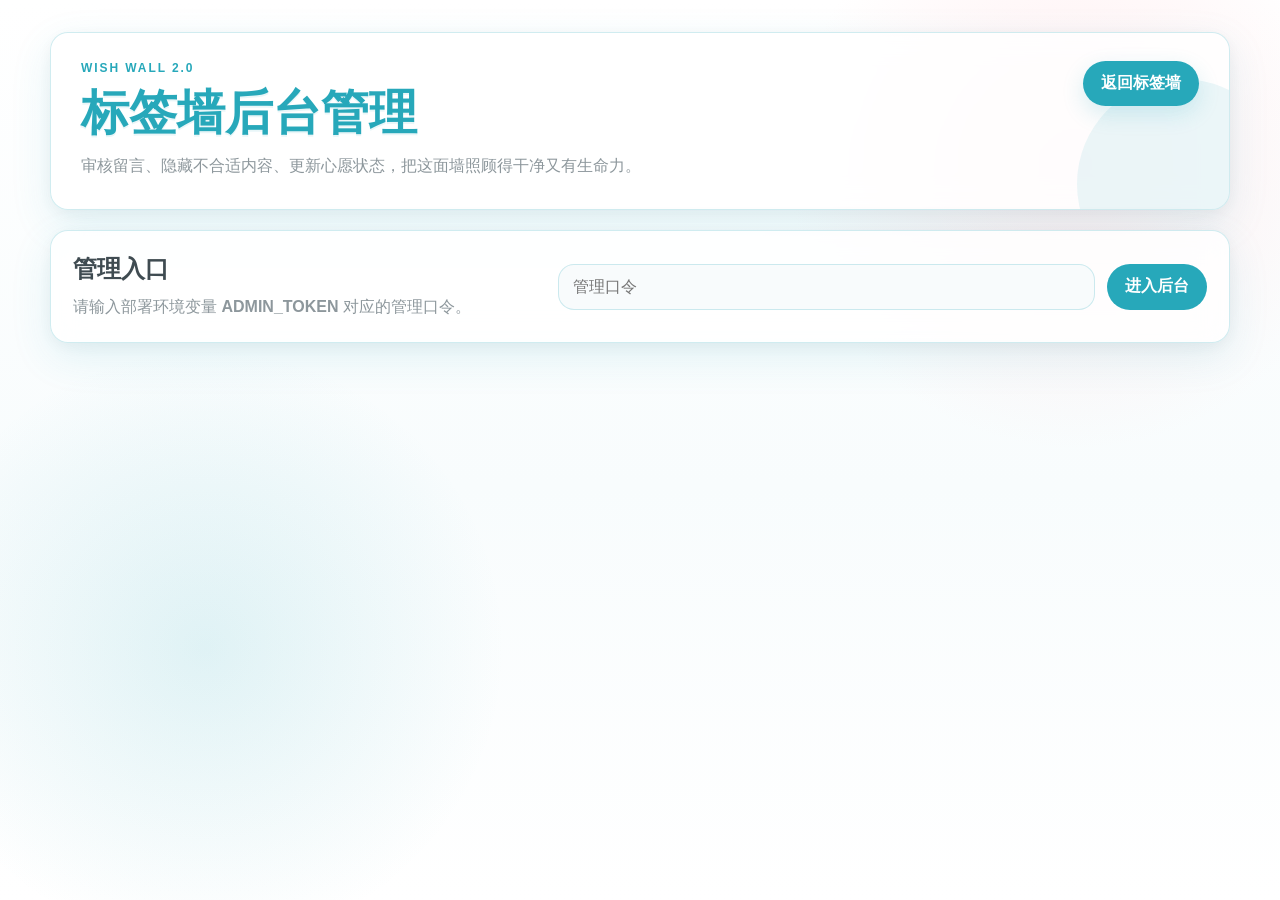
==== admin-dashboard.html @ 1fc9bfdd "add security management settings" ====
<!DOCTYPE html>
<html lang="zh-CN">
<head>
  <meta charset="UTF-8">
  <meta name="viewport" content="width=device-width, initial-scale=1.0">
  <meta name="robots" content="noindex,nofollow">
  <title>标签墙后台管理</title>
  <link rel="stylesheet" href="./admin.css">
</head>
<body>
  <main class="admin-shell admin-layout">
    <aside class="admin-sidebar">
      <div class="sidebar-brand">
        <p class="eyebrow">Wish Wall 2.0</p>
        <strong>后台控制台</strong>
      </div>
      <nav class="sidebar-menu" aria-label="后台菜单">
        <button class="sidebar-menu-btn active" type="button" data-panel="wishesPanel">留言管理</button>
        <button class="sidebar-menu-btn" type="button" data-panel="securityPanel">安全管理</button>
      </nav>
      <div class="sidebar-actions">
        <a class="home-link" href="./index.html">返回标签墙</a>
        <button class="quiet-btn" id="logoutBtn" type="button">退出后台</button>
      </div>
    </aside>

    <div class="admin-content">
      <section class="hero-panel">
        <div>
          <p class="eyebrow">Dashboard</p>
          <h1 id="panelTitle">留言管理</h1>
          <p class="hero-copy" id="panelDesc">审核留言、隐藏不合适内容、更新心愿状态，把这面墙照顾得干净又有生命力。</p>
        </div>
      </section>

      <section class="dashboard admin-panel active" id="wishesPanel">
        <div class="toolbar">
          <div class="stats-grid">
            <article class="stat-card">
              <span>全部留言</span>
              <strong id="statTotal">0</strong>
            </article>
            <article class="stat-card">
              <span>公开显示</span>
              <strong id="statApproved">0</strong>
            </article>
            <article class="stat-card">
              <span>已隐藏</span>
              <strong id="statHidden">0</strong>
            </article>
            <article class="stat-card">
              <span>已达成</span>
              <strong id="statDone">0</strong>
            </article>
          </div>

          <div class="filters">
            <input id="searchInput" type="search" placeholder="搜索内容 / 昵称">
            <select id="statusFilter" aria-label="筛选状态">
              <option value="all">全部状态</option>
              <option value="approved">公开显示</option>
              <option value="hidden">已隐藏</option>
              <option value="doing">进行中</option>
              <option value="done">已达成</option>
            </select>
            <button id="refreshBtn" type="button">刷新</button>
          </div>
        </div>

        <div class="admin-list" id="wishList" aria-live="polite"></div>
        <div class="empty-state" id="emptyState" hidden>
          <h2>没有匹配的留言</h2>
          <p>换一个筛选条件试试，或者刷新一下后台数据。</p>
        </div>
      </section>

      <section class="admin-panel security-panel" id="securityPanel">
        <form class="security-form" id="securityForm">
          <article class="setting-card">
            <div>
              <h2>记录 IP</h2>
              <p>开启后，新留言会保存访问者 IP 的哈希值，不保存明文 IP。</p>
            </div>
            <label class="switch-row">
              <input id="recordIp" type="checkbox">
              <span>开启</span>
            </label>
          </article>

          <article class="setting-card">
            <div>
              <h2>留言限制</h2>
              <p>按 IP 哈希统计每日留言次数，适合防止刷屏。</p>
            </div>
            <div class="setting-fields">
              <label class="switch-row">
                <input id="dailyLimitEnabled" type="checkbox">
                <span>开启每日限制</span>
              </label>
              <label>
                每个 IP 每日最多留言
                <input id="dailyLimitCount" type="number" min="1" max="1000" value="5">
              </label>
            </div>
          </article>

          <article class="setting-card">
            <div>
              <h2>验证码</h2>
              <p>可接入 Cloudflare Turnstile、hCaptcha、reCAPTCHA 等兼容 siteverify 的验证 API。</p>
            </div>
            <div class="setting-fields wide">
              <label class="switch-row">
                <input id="captchaEnabled" type="checkbox">
                <span>开启验证码</span>
              </label>
              <label>
                Site Key / 前台标识
                <input id="captchaSiteKey" placeholder="例如 0x4AAAA...">
              </label>
              <label>
                Secret Key
                <input id="captchaSecret" type="password" placeholder="验证码服务的 secret">
              </label>
              <label>
                验证 API
                <input id="captchaVerifyUrl" placeholder="https://challenges.cloudflare.com/turnstile/v0/siteverify">
              </label>
              <label>
                前台提示文字
                <input id="captchaHelp" placeholder="请完成验证码后填写 Token">
              </label>
            </div>
          </article>

          <div class="security-actions">
            <button id="saveSecurityBtn" type="submit">保存安全设置</button>
            <button class="quiet-btn" id="reloadSecurityBtn" type="button">重新读取</button>
          </div>
        </form>
      </section>
    </div>
  </main>

  <template id="wishAdminTemplate">
    <article class="admin-card">
      <div class="card-main">
        <div class="card-topline">
          <span class="type-pill"></span>
          <span class="visibility-pill"></span>
          <time></time>
        </div>
        <textarea class="content-input" maxlength="200" aria-label="留言内容"></textarea>
        <div class="meta-row">
          <label>
            昵称
            <input class="nickname-input" maxlength="20">
          </label>
          <label>
            分类
            <select class="type-input">
              <option value="love">Love</option>
              <option value="wish">心愿</option>
              <option value="feedback">反馈</option>
            </select>
          </label>
          <label>
            颜色
            <select class="color-input">
              <option value="green">绿色</option>
              <option value="yellow">黄色</option>
              <option value="purple">紫色</option>
              <option value="pink">粉色</option>
              <option value="blue">蓝色</option>
              <option value="orange">橙色</option>
            </select>
          </label>
          <label>
            状态
            <select class="status-input">
              <option value="">无</option>
              <option value="doing">进行中</option>
              <option value="done">已达成</option>
            </select>
          </label>
        </div>
      </div>

      <div class="card-extra">
        <label>
          达成备注
          <textarea class="done-note-input" maxlength="300" placeholder="例如：已经帮你完成啦"></textarea>
        </label>
        <label>
          达成图片 URL
          <input class="done-image-input" placeholder="https://...">
        </label>
        <label>
          AI 回复
          <textarea class="ai-reply-input" maxlength="500" placeholder="给这条留言一段温柔回应"></textarea>
        </label>
      </div>

      <div class="card-actions">
        <button class="toggle-approve-btn" type="button"></button>
        <button class="save-btn" type="button">保存修改</button>
        <button class="delete-btn" type="button">删除</button>
      </div>
    </article>
  </template>

  <div class="toast" id="toast"></div>
  <script src="./admin-dashboard.js"></script>
</body>
</html>
---- admin.css ----
:root {
  --bg: #fff;
  --paper: rgba(255, 255, 255, 0.82);
  --paper-soft: #f8fbfc;
  --ink: #3f4b51;
  --muted: #8d979c;
  --line: rgba(42, 170, 188, 0.22);
  --accent: #27a8ba;
  --accent-dark: #168799;
  --danger: #c94b4b;
  --success: #2e7d32;
  --shadow: 0 14px 42px rgba(39, 168, 186, 0.12), 0 4px 18px rgba(0, 0, 0, 0.05);
  font-family: "Microsoft YaHei", "PingFang SC", "Segoe UI", sans-serif;
}

* {
  box-sizing: border-box;
}

body {
  min-height: 100vh;
  margin: 0;
  color: var(--ink);
  background:
    radial-gradient(circle at 16% 72%, rgba(39, 168, 186, 0.13), transparent 24%),
    radial-gradient(circle at 84% 18%, rgba(255, 205, 210, 0.34), transparent 22%),
    linear-gradient(180deg, #ffffff 0%, #f8fcfd 54%, #ffffff 100%);
}

button,
input,
select,
textarea {
  font: inherit;
}

button {
  cursor: pointer;
}

.admin-shell {
  width: min(1180px, calc(100% - 32px));
  margin: 0 auto;
  padding: 32px 0 56px;
}

.admin-layout {
  display: grid;
  grid-template-columns: 230px minmax(0, 1fr);
  gap: 20px;
  align-items: start;
}

.admin-content {
  min-width: 0;
}

.gate-shell {
  min-height: 100vh;
  display: grid;
  align-content: center;
}

.hero-panel,
.login-panel,
.admin-sidebar,
.toolbar,
.admin-card,
.empty-state,
.setting-card {
  border: 1px solid var(--line);
  border-radius: 18px;
  background: var(--paper);
  box-shadow: var(--shadow);
  backdrop-filter: blur(14px);
}

.admin-sidebar {
  position: sticky;
  top: 24px;
  padding: 18px;
}

.sidebar-brand strong {
  display: block;
  color: var(--accent);
  font-size: 22px;
  line-height: 1.2;
}

.sidebar-menu {
  display: grid;
  gap: 8px;
  margin: 22px 0;
}

.sidebar-menu-btn {
  width: 100%;
  padding: 12px 14px;
  border: 1px solid transparent;
  border-radius: 14px;
  background: transparent;
  color: var(--muted);
  font-weight: 700;
  text-align: left;
  transition: all 0.2s ease;
}

.sidebar-menu-btn:hover,
.sidebar-menu-btn.active {
  border-color: var(--line);
  background: rgba(39, 168, 186, 0.1);
  color: var(--accent);
}

.sidebar-actions {
  display: grid;
  gap: 10px;
}

.hero-panel {
  display: flex;
  align-items: flex-start;
  justify-content: space-between;
  gap: 24px;
  padding: 28px 30px;
  overflow: hidden;
  position: relative;
}

.hero-panel::after {
  content: "";
  position: absolute;
  right: -58px;
  bottom: -80px;
  width: 210px;
  height: 210px;
  border-radius: 50%;
  background: rgba(39, 168, 186, 0.09);
}

.eyebrow {
  margin: 0 0 10px;
  color: var(--accent);
  font-size: 12px;
  font-weight: 800;
  letter-spacing: 0.16em;
  text-transform: uppercase;
}

h1,
h2,
p {
  margin-top: 0;
}

h1 {
  max-width: 620px;
  margin-bottom: 12px;
  color: var(--accent);
  font-size: clamp(30px, 5vw, 48px);
  line-height: 1.15;
  text-shadow: 0 2px 0 rgba(39, 168, 186, 0.1);
}

.hero-copy {
  max-width: 660px;
  margin-bottom: 0;
  color: var(--muted);
  font-size: 16px;
  line-height: 1.8;
}

.home-link,
.login-form button,
.filters button,
.security-actions button,
.card-actions button {
  position: relative;
  z-index: 1;
  border: 0;
  border-radius: 999px;
  background: var(--accent);
  color: white;
  text-decoration: none;
  font-weight: 700;
  transition: transform 0.2s ease, box-shadow 0.2s ease, background 0.2s ease;
}

.home-link {
  display: inline-flex;
  align-items: center;
  justify-content: center;
  flex: 0 0 auto;
  padding: 12px 18px;
  box-shadow: 0 8px 22px rgba(39, 168, 186, 0.18);
}

.home-link:hover,
.login-form button:hover,
.filters button:hover,
.security-actions button:hover,
.card-actions button:hover {
  background: var(--accent-dark);
  transform: translateY(-1px);
}

.login-panel {
  display: grid;
  grid-template-columns: 1fr 1.4fr;
  gap: 22px;
  margin-top: 20px;
  padding: 22px;
}

.gate-panel {
  align-items: center;
}

.login-panel h2,
.empty-state h2 {
  margin-bottom: 8px;
}

.login-panel p,
.empty-state p {
  margin-bottom: 0;
  color: var(--muted);
  line-height: 1.7;
}

.login-error {
  display: none;
  margin-top: 10px;
  color: var(--danger) !important;
  font-weight: 800;
}

.login-error.show {
  display: block;
}

.login-form {
  display: flex;
  align-items: center;
  gap: 12px;
}

.login-form input,
.filters input,
.filters select,
.meta-row input,
.meta-row select,
.setting-fields input,
.card-extra input,
.card-extra textarea,
.content-input {
  width: 100%;
  border: 1px solid var(--line);
  border-radius: 16px;
  outline: none;
  background: var(--paper-soft);
  color: var(--ink);
  transition: border-color 0.2s ease, box-shadow 0.2s ease;
}

.login-form input,
.filters input,
.filters select {
  min-height: 46px;
  padding: 0 14px;
}

.login-form input:focus,
.filters input:focus,
.filters select:focus,
.meta-row input:focus,
.meta-row select:focus,
.setting-fields input:focus,
.card-extra input:focus,
.card-extra textarea:focus,
.content-input:focus {
  border-color: rgba(39, 168, 186, 0.5);
  box-shadow: 0 0 0 4px rgba(39, 168, 186, 0.09);
}

.login-form button,
.filters button {
  min-height: 46px;
  padding: 0 18px;
  white-space: nowrap;
}

.dashboard {
  margin-top: 22px;
}

.toolbar {
  padding: 16px;
}

.stats-grid {
  display: grid;
  grid-template-columns: repeat(4, 1fr);
  gap: 12px;
}

.stat-card {
  padding: 16px;
  border: 1px solid rgba(42, 170, 188, 0.12);
  border-radius: 14px;
  background: rgba(248, 251, 252, 0.78);
}

.stat-card span {
  display: block;
  color: var(--muted);
  font-size: 12px;
}

.stat-card strong {
  display: block;
  margin-top: 8px;
  color: var(--accent);
  font-size: 30px;
  line-height: 1;
}

.filters {
  display: grid;
  grid-template-columns: minmax(180px, 1fr) 150px auto;
  gap: 10px;
  margin-top: 14px;
}

.quiet-btn {
  background: rgba(36, 50, 53, 0.12);
  color: var(--ink);
}

.admin-panel {
  display: none;
}

.admin-panel.active {
  display: block;
}

.admin-list {
  display: grid;
  gap: 16px;
  margin-top: 18px;
}

.admin-card {
  display: grid;
  grid-template-columns: minmax(0, 1.25fr) minmax(280px, 0.9fr) 130px;
  gap: 16px;
  padding: 18px;
  position: relative;
  overflow: hidden;
}

.admin-card::before {
  content: "";
  position: absolute;
  top: 0;
  left: 0;
  width: 7px;
  height: 100%;
  background: linear-gradient(180deg, #c8e6c9, #bbdefb);
}

.card-topline {
  display: flex;
  align-items: center;
  gap: 8px;
  margin-bottom: 12px;
  color: var(--muted);
  font-size: 12px;
}

.card-main,
.card-extra,
.card-actions {
  position: relative;
  z-index: 1;
}

.type-pill,
.visibility-pill {
  display: inline-flex;
  align-items: center;
  border-radius: 999px;
  padding: 5px 10px;
  font-weight: 800;
}

.type-pill {
  background: rgba(39, 168, 186, 0.1);
  color: var(--accent);
}

.visibility-pill {
  background: rgba(59, 138, 95, 0.12);
  color: var(--success);
}

.visibility-pill.hidden {
  background: rgba(201, 75, 75, 0.12);
  color: var(--danger);
}

.content-input {
  min-height: 94px;
  padding: 14px;
  resize: vertical;
  line-height: 1.7;
  background:
    linear-gradient(rgba(255, 255, 255, 0.78), rgba(255, 255, 255, 0.78)),
    linear-gradient(180deg, transparent 31px, rgba(39, 168, 186, 0.08) 32px);
  background-size: auto, 100% 32px;
}

.meta-row {
  display: grid;
  grid-template-columns: repeat(4, minmax(0, 1fr));
  gap: 10px;
  margin-top: 12px;
}

label {
  display: grid;
  gap: 6px;
  color: var(--muted);
  font-size: 12px;
  font-weight: 700;
}

.meta-row input,
.meta-row select,
.setting-fields input,
.card-extra input,
.card-extra textarea {
  min-height: 40px;
  padding: 9px 11px;
}

.card-extra {
  display: grid;
  gap: 10px;
}

.card-extra textarea {
  min-height: 74px;
  resize: vertical;
  line-height: 1.6;
}

.card-actions {
  display: flex;
  flex-direction: column;
  gap: 10px;
}

.card-actions button {
  min-height: 40px;
  padding: 0 14px;
}

.card-actions .toggle-approve-btn.hide {
  background: #d1842f;
}

.card-actions .delete-btn {
  background: transparent;
  color: var(--danger);
  border: 1px solid rgba(201, 75, 75, 0.35);
}

.card-actions .delete-btn:hover {
  background: rgba(201, 75, 75, 0.1);
  box-shadow: none;
}

.empty-state {
  margin-top: 18px;
  padding: 46px 20px;
  text-align: center;
}

.security-panel {
  margin-top: 22px;
}

.security-form {
  display: grid;
  gap: 16px;
}

.setting-card {
  display: grid;
  grid-template-columns: minmax(220px, 0.8fr) minmax(0, 1.2fr);
  gap: 18px;
  padding: 20px;
}

.setting-card h2 {
  margin-bottom: 8px;
  color: var(--accent);
}

.setting-card p {
  margin-bottom: 0;
  color: var(--muted);
  line-height: 1.7;
}

.setting-fields {
  display: grid;
  gap: 12px;
}

.setting-fields.wide {
  grid-template-columns: repeat(2, minmax(0, 1fr));
}

.setting-fields.wide .switch-row,
.setting-fields.wide label:last-child {
  grid-column: 1 / -1;
}

.switch-row {
  display: flex;
  align-items: center;
  gap: 10px;
  color: var(--ink);
  font-size: 14px;
}

.switch-row input {
  width: 18px;
  height: 18px;
  accent-color: var(--accent);
}

.security-actions {
  display: flex;
  gap: 10px;
  justify-content: flex-end;
}

.security-actions button {
  min-height: 44px;
  padding: 0 18px;
}

.toast {
  position: fixed;
  left: 50%;
  bottom: 28px;
  z-index: 10;
  max-width: calc(100% - 32px);
  padding: 11px 18px;
  border-radius: 999px;
  background: rgba(36, 50, 53, 0.92);
  color: #fff;
  opacity: 0;
  pointer-events: none;
  transform: translateX(-50%) translateY(12px);
  transition: opacity 0.25s ease, transform 0.25s ease;
}

.toast.show {
  opacity: 1;
  transform: translateX(-50%) translateY(0);
}

@media (max-width: 940px) {
  .admin-layout {
    grid-template-columns: 1fr;
  }

  .admin-sidebar {
    position: static;
  }

  .sidebar-menu,
  .sidebar-actions {
    grid-template-columns: repeat(2, minmax(0, 1fr));
  }

  .login-panel,
  .admin-card,
  .setting-card {
    grid-template-columns: 1fr;
  }

  .card-actions {
    flex-direction: row;
    flex-wrap: wrap;
  }
}

@media (max-width: 720px) {
  .admin-shell {
    width: min(100% - 20px, 1180px);
    padding-top: 10px;
  }

  .hero-panel {
    display: block;
    padding: 24px;
  }

  .home-link {
    display: inline-flex;
    margin-top: 18px;
  }

  .login-form,
  .filters {
    grid-template-columns: 1fr;
    display: grid;
  }

  .stats-grid,
  .meta-row,
  .setting-fields.wide {
    grid-template-columns: repeat(2, minmax(0, 1fr));
  }
}

@media (max-width: 460px) {
  .stats-grid,
  .meta-row,
  .setting-fields.wide,
  .sidebar-menu,
  .sidebar-actions {
    grid-template-columns: 1fr;
  }
}
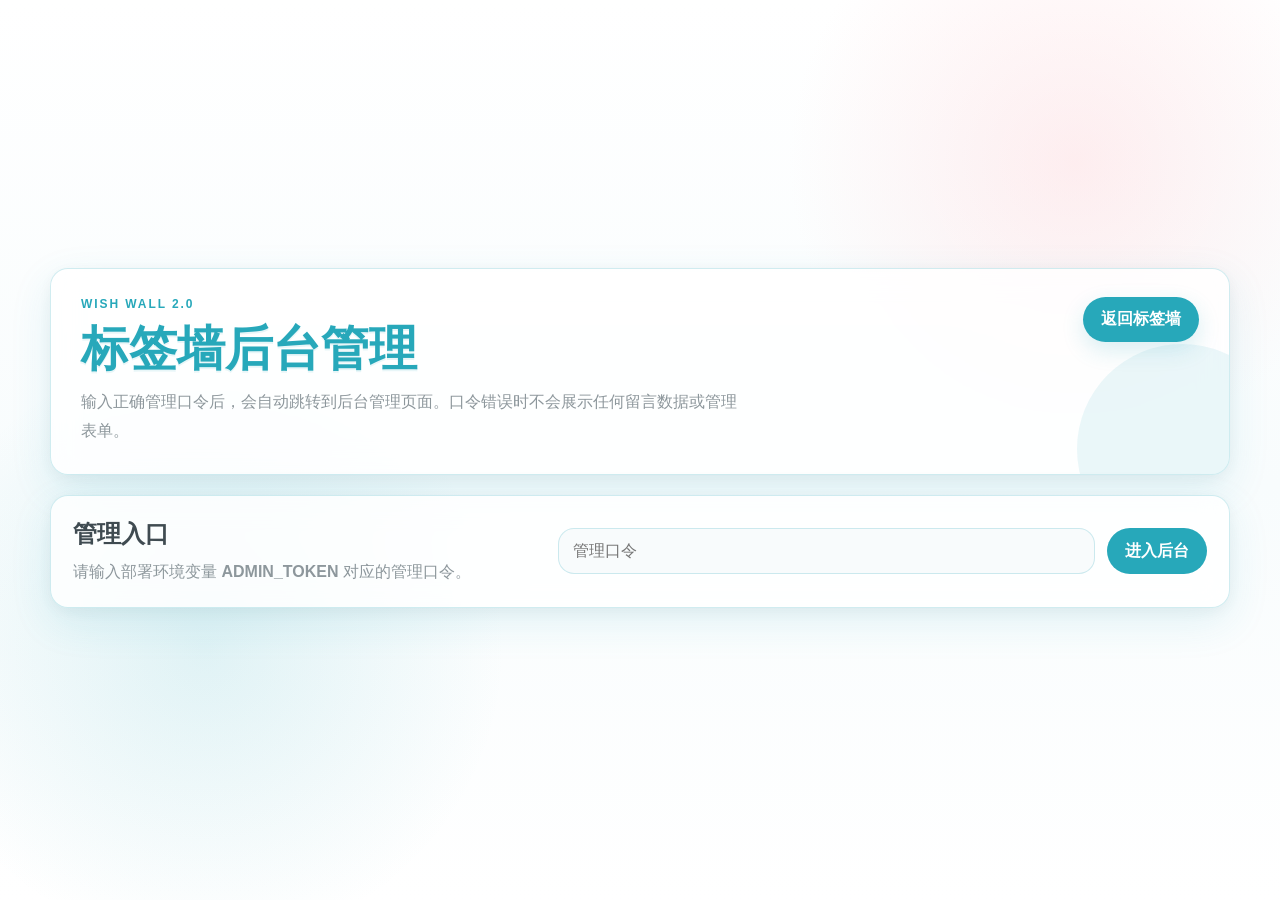
==== commit 4b232488: "prepare wish wall 3.0" ====
--- a/admin-dashboard.html
+++ b/admin-dashboard.html
@@ -17,10 +17,11 @@
       <nav class="sidebar-menu" aria-label="后台菜单">
         <button class="sidebar-menu-btn active" type="button" data-panel="wishesPanel">留言管理</button>
         <button class="sidebar-menu-btn" type="button" data-panel="securityPanel">安全管理</button>
+        <button class="sidebar-menu-btn" type="button" data-panel="notificationPanel">通知管理</button>
       </nav>
       <div class="sidebar-actions">
         <a class="home-link" href="./index.html">返回标签墙</a>
-        <button class="quiet-btn" id="logoutBtn" type="button">退出后台</button>
+        <button class="logout-btn" id="logoutBtn" type="button">退出后台</button>
       </div>
     </aside>
 
@@ -79,23 +80,25 @@
           <article class="setting-card">
             <div>
               <h2>记录 IP</h2>
-              <p>开启后，新留言会保存访问者 IP 的哈希值，不保存明文 IP。</p>
-            </div>
-            <label class="switch-row">
+              <p>开启后，新留言会保存访问者明文 IP，并可在留言详情里查看。</p>
+            </div>
+            <label class="switch-control">
               <input id="recordIp" type="checkbox">
-              <span>开启</span>
+              <span class="switch-track" aria-hidden="true"></span>
+              <span class="switch-text">记录 IP</span>
             </label>
           </article>
 
           <article class="setting-card">
             <div>
               <h2>留言限制</h2>
-              <p>按 IP 哈希统计每日留言次数，适合防止刷屏。</p>
+              <p>按明文 IP 统计每日留言次数，适合防止刷屏。</p>
             </div>
             <div class="setting-fields">
-              <label class="switch-row">
+              <label class="switch-control">
                 <input id="dailyLimitEnabled" type="checkbox">
-                <span>开启每日限制</span>
+                <span class="switch-track" aria-hidden="true"></span>
+                <span class="switch-text">开启每日限制</span>
               </label>
               <label>
                 每个 IP 每日最多留言
@@ -110,9 +113,15 @@
               <p>可接入 Cloudflare Turnstile、hCaptcha、reCAPTCHA 等兼容 siteverify 的验证 API。</p>
             </div>
             <div class="setting-fields wide">
-              <label class="switch-row">
+              <label class="switch-control">
                 <input id="captchaEnabled" type="checkbox">
-                <span>开启验证码</span>
+                <span class="switch-track" aria-hidden="true"></span>
+                <span class="switch-text">开启验证码</span>
+              </label>
+              <label class="switch-control">
+                <input id="adminCaptchaEnabled" type="checkbox">
+                <span class="switch-track" aria-hidden="true"></span>
+                <span class="switch-text">管理员登录开启验证码</span>
               </label>
               <label>
                 Site Key / 前台标识
@@ -128,7 +137,7 @@
               </label>
               <label>
                 前台提示文字
-                <input id="captchaHelp" placeholder="请完成验证码后填写 Token">
+                <input id="captchaHelp" placeholder="点击发布后完成验证码">
               </label>
             </div>
           </article>
@@ -138,6 +147,119 @@
             <button class="quiet-btn" id="reloadSecurityBtn" type="button">重新读取</button>
           </div>
         </form>
+      </section>
+
+      <section class="admin-panel notification-panel" id="notificationPanel">
+        <form class="security-form" id="notificationForm">
+          <article class="setting-card">
+            <div>
+              <h2>邮件通知</h2>
+              <p>开启后，每当有人发布新留言，就会把留言内容发送到指定邮箱，并在下方收件箱记录发送结果。</p>
+            </div>
+            <div class="setting-fields">
+              <label class="switch-control">
+                <input id="notificationEnabled" type="checkbox">
+                <span class="switch-track" aria-hidden="true"></span>
+                <span class="switch-text">开启新留言邮件通知</span>
+              </label>
+              <label>
+                发信方式
+                <select id="notificationProvider">
+                  <option value="brevo">Brevo API</option>
+                  <option value="smtp">传统 SMTP</option>
+                </select>
+              </label>
+            </div>
+          </article>
+
+          <article class="setting-card">
+            <div>
+              <h2>邮箱信息</h2>
+              <p>发件邮箱需要是 SMTP 服务或 Brevo 中已允许发信的邮箱；收件邮箱就是接收新留言通知的目标地址。</p>
+            </div>
+            <div class="setting-fields wide">
+              <label>
+                收件邮箱
+                <input id="notificationRecipientEmail" type="email" placeholder="admin@example.com">
+              </label>
+              <label>
+                发件邮箱
+                <input id="notificationSenderEmail" type="email" placeholder="noreply@example.com">
+              </label>
+              <label>
+                发件人名称
+                <input id="notificationSenderName" placeholder="Wish Wall">
+              </label>
+              <label>
+                邮件标题前缀
+                <input id="notificationSubjectPrefix" placeholder="New wish">
+              </label>
+            </div>
+          </article>
+
+          <article class="setting-card provider-card" data-provider-card="brevo">
+            <div>
+              <h2>Brevo API</h2>
+              <p>使用 Brevo Transactional Email API 发信。API Key 只会保存在服务端数据库，不会暴露给前台页面。</p>
+            </div>
+            <div class="setting-fields">
+              <label>
+                Brevo API Key
+                <input id="brevoApiKey" type="password" placeholder="xkeysib-...">
+              </label>
+            </div>
+          </article>
+
+          <article class="setting-card provider-card" data-provider-card="smtp">
+            <div>
+              <h2>传统 SMTP</h2>
+              <p>适合使用自己的邮箱服务商。587 通常使用 STARTTLS；465 通常开启 SSL/TLS。</p>
+            </div>
+            <div class="setting-fields wide">
+              <label>
+                SMTP 主机
+                <input id="smtpHost" placeholder="smtp.example.com">
+              </label>
+              <label>
+                SMTP 端口
+                <input id="smtpPort" type="number" min="1" max="65535" value="587">
+              </label>
+              <label class="switch-control">
+                <input id="smtpSecure" type="checkbox">
+                <span class="switch-track" aria-hidden="true"></span>
+                <span class="switch-text">使用 SSL/TLS</span>
+              </label>
+              <label>
+                SMTP 账号
+                <input id="smtpUser" autocomplete="off">
+              </label>
+              <label>
+                SMTP 密码 / 授权码
+                <input id="smtpPass" type="password" autocomplete="new-password">
+              </label>
+            </div>
+          </article>
+
+          <div class="security-actions">
+            <button id="saveNotificationBtn" type="submit">保存通知设置</button>
+            <button class="quiet-btn" id="testNotificationBtn" type="button">发送测试邮件</button>
+            <button class="quiet-btn" id="reloadNotificationBtn" type="button">刷新收件箱</button>
+          </div>
+        </form>
+
+        <section class="notification-inbox">
+          <div class="inbox-heading">
+            <div>
+              <h2>通知收件箱</h2>
+              <p>这里记录每次新留言通知和测试邮件的发送状态。</p>
+            </div>
+          </div>
+          <div class="notification-list" id="notificationList" aria-live="polite"></div>
+          <div class="empty-state" id="notificationEmptyState" hidden>
+            <h2>还没有通知记录</h2>
+            <p>保存配置后发送一封测试邮件，或者等下一条新留言到来。</p>
+          </div>
+        </section>
       </section>
     </div>
   </main>
@@ -204,6 +326,7 @@
       <div class="card-actions">
         <button class="toggle-approve-btn" type="button"></button>
         <button class="save-btn" type="button">保存修改</button>
+        <button class="detail-btn" type="button">详细</button>
         <button class="delete-btn" type="button">删除</button>
       </div>
     </article>
--- a/admin.css
+++ b/admin.css
@@ -118,6 +118,12 @@
   gap: 10px;
 }
 
+.sidebar-actions .home-link,
+.logout-btn {
+  width: 100%;
+  min-height: 44px;
+}
+
 .hero-panel {
   display: flex;
   align-items: flex-start;
@@ -172,6 +178,7 @@
 }
 
 .home-link,
+.logout-btn,
 .login-form button,
 .filters button,
 .security-actions button,
@@ -196,7 +203,17 @@
   box-shadow: 0 8px 22px rgba(39, 168, 186, 0.18);
 }
 
+.logout-btn {
+  border: 1px solid rgba(201, 75, 75, 0.24);
+  border-radius: 999px;
+  background: rgba(201, 75, 75, 0.08);
+  color: var(--danger);
+  font-weight: 800;
+  box-shadow: none;
+}
+
 .home-link:hover,
+.logout-btn:hover,
 .login-form button:hover,
 .filters button:hover,
 .security-actions button:hover,
@@ -205,6 +222,12 @@
   transform: translateY(-1px);
 }
 
+.logout-btn:hover {
+  background: rgba(201, 75, 75, 0.14);
+  color: #a83b3b;
+  box-shadow: 0 8px 22px rgba(201, 75, 75, 0.12);
+}
+
 .login-panel {
   display: grid;
   grid-template-columns: 1fr 1.4fr;
@@ -244,6 +267,27 @@
   display: flex;
   align-items: center;
   gap: 12px;
+}
+
+.login-captcha {
+  grid-column: 2;
+  display: grid;
+  gap: 10px;
+  justify-items: start;
+}
+
+.login-captcha[hidden] {
+  display: none;
+}
+
+.login-captcha p {
+  margin: 0;
+  color: var(--muted);
+  font-size: 13px;
+}
+
+.captcha-widget {
+  min-height: 78px;
 }
 
 .login-form input,
@@ -252,6 +296,7 @@
 .meta-row input,
 .meta-row select,
 .setting-fields input,
+.setting-fields select,
 .card-extra input,
 .card-extra textarea,
 .content-input {
@@ -277,6 +322,7 @@
 .meta-row input:focus,
 .meta-row select:focus,
 .setting-fields input:focus,
+.setting-fields select:focus,
 .card-extra input:focus,
 .card-extra textarea:focus,
 .content-input:focus {
@@ -440,6 +486,7 @@
 .meta-row input,
 .meta-row select,
 .setting-fields input,
+.setting-fields select,
 .card-extra input,
 .card-extra textarea {
   min-height: 40px;
@@ -472,6 +519,18 @@
   background: #d1842f;
 }
 
+.card-actions .detail-btn {
+  background: rgba(39, 168, 186, 0.1);
+  color: var(--accent);
+  border: 1px solid rgba(39, 168, 186, 0.24);
+}
+
+.card-actions .detail-btn:hover {
+  background: rgba(39, 168, 186, 0.16);
+  color: var(--accent-dark);
+  box-shadow: none;
+}
+
 .card-actions .delete-btn {
   background: transparent;
   color: var(--danger);
@@ -525,23 +584,72 @@
   grid-template-columns: repeat(2, minmax(0, 1fr));
 }
 
-.setting-fields.wide .switch-row,
+.setting-fields.wide .switch-control,
 .setting-fields.wide label:last-child {
   grid-column: 1 / -1;
 }
 
-.switch-row {
-  display: flex;
+.switch-control {
+  --switch-w: 54px;
+  --switch-h: 30px;
+  display: inline-flex;
   align-items: center;
-  gap: 10px;
+  justify-content: flex-start;
+  gap: 12px;
   color: var(--ink);
   font-size: 14px;
-}
-
-.switch-row input {
-  width: 18px;
-  height: 18px;
-  accent-color: var(--accent);
+  cursor: pointer;
+  user-select: none;
+}
+
+.switch-control input {
+  position: absolute;
+  opacity: 0;
+  pointer-events: none;
+}
+
+.switch-track {
+  position: relative;
+  width: var(--switch-w);
+  height: var(--switch-h);
+  flex: 0 0 var(--switch-w);
+  border: 1px solid rgba(42, 170, 188, 0.2);
+  border-radius: 999px;
+  background: #e9f3f5;
+  box-shadow: inset 0 2px 6px rgba(63, 75, 81, 0.08);
+  transition: background 0.2s ease, border-color 0.2s ease, box-shadow 0.2s ease;
+}
+
+.switch-track::after {
+  content: "";
+  position: absolute;
+  top: 3px;
+  left: 3px;
+  width: 22px;
+  height: 22px;
+  border-radius: 50%;
+  background: #fff;
+  box-shadow: 0 3px 10px rgba(63, 75, 81, 0.18);
+  transition: transform 0.22s ease;
+}
+
+.switch-control input:checked + .switch-track {
+  border-color: rgba(39, 168, 186, 0.56);
+  background: linear-gradient(135deg, var(--accent), #5ec9d7);
+  box-shadow: 0 8px 18px rgba(39, 168, 186, 0.18);
+}
+
+.switch-control input:checked + .switch-track::after {
+  transform: translateX(24px);
+}
+
+.switch-control input:focus-visible + .switch-track {
+  box-shadow: 0 0 0 4px rgba(39, 168, 186, 0.14);
+}
+
+.switch-text {
+  color: var(--ink);
+  font-weight: 800;
 }
 
 .security-actions {
@@ -553,6 +661,94 @@
 .security-actions button {
   min-height: 44px;
   padding: 0 18px;
+}
+
+.provider-card[hidden] {
+  display: none;
+}
+
+.notification-inbox {
+  margin-top: 18px;
+}
+
+.inbox-heading {
+  margin-bottom: 12px;
+  padding: 18px 20px;
+  border: 1px solid var(--line);
+  border-radius: 18px;
+  background: var(--paper);
+  box-shadow: var(--shadow);
+}
+
+.inbox-heading h2 {
+  margin-bottom: 6px;
+  color: var(--accent);
+}
+
+.inbox-heading p {
+  margin: 0;
+  color: var(--muted);
+}
+
+.notification-list {
+  display: grid;
+  gap: 12px;
+}
+
+.notification-item {
+  display: flex;
+  justify-content: space-between;
+  gap: 16px;
+  padding: 16px 18px;
+  border: 1px solid var(--line);
+  border-radius: 18px;
+  background: var(--paper);
+  box-shadow: var(--shadow);
+}
+
+.notification-item strong {
+  display: block;
+  margin-top: 8px;
+  color: var(--ink);
+}
+
+.notification-item p {
+  margin: 6px 0 0;
+  color: var(--muted);
+}
+
+.notification-status {
+  display: inline-flex;
+  padding: 4px 9px;
+  border-radius: 999px;
+  background: rgba(39, 168, 186, 0.1);
+  color: var(--accent);
+  font-size: 12px;
+  font-weight: 800;
+}
+
+.notification-status.sent {
+  background: rgba(46, 125, 50, 0.12);
+  color: var(--success);
+}
+
+.notification-status.failed {
+  background: rgba(201, 75, 75, 0.12);
+  color: var(--danger);
+}
+
+.notification-error {
+  color: var(--danger) !important;
+}
+
+.notification-meta {
+  display: grid;
+  align-content: start;
+  justify-items: end;
+  gap: 8px;
+  color: var(--muted);
+  font-size: 12px;
+  white-space: nowrap;
 }
 
 .toast {
@@ -600,6 +796,14 @@
     flex-direction: row;
     flex-wrap: wrap;
   }
+
+  .notification-item {
+    display: grid;
+  }
+
+  .notification-meta {
+    justify-items: start;
+  }
 }
 
 @media (max-width: 720px) {
@@ -619,9 +823,14 @@
   }
 
   .login-form,
+  .login-captcha,
   .filters {
     grid-template-columns: 1fr;
     display: grid;
+  }
+
+  .login-captcha {
+    grid-column: auto;
   }
 
   .stats-grid,
@@ -640,3 +849,172 @@
     grid-template-columns: 1fr;
   }
 }
+
+@media (max-width: 720px) {
+  .admin-shell.admin-layout {
+    display: block;
+    width: min(100% - 20px, 1180px);
+    padding: 10px 0 calc(104px + env(safe-area-inset-bottom));
+  }
+
+  .admin-sidebar {
+    position: sticky;
+    top: 0;
+    z-index: 160;
+    display: grid;
+    grid-template-columns: minmax(0, 1fr) auto;
+    align-items: center;
+    gap: 10px;
+    margin: 0 0 10px;
+    padding: 8px 0 10px;
+    border: 0;
+    border-radius: 0;
+    background: linear-gradient(180deg, rgba(248, 252, 253, 0.96), rgba(248, 252, 253, 0.78));
+    box-shadow: none;
+    backdrop-filter: blur(14px);
+  }
+
+  .sidebar-brand .eyebrow {
+    margin-bottom: 3px;
+    font-size: 10px;
+  }
+
+  .sidebar-brand strong {
+    font-size: 18px;
+  }
+
+  .sidebar-actions {
+    display: flex;
+    grid-template-columns: none;
+    gap: 8px;
+  }
+
+  .sidebar-actions .home-link,
+  .logout-btn {
+    width: auto;
+    min-height: 34px;
+    padding: 0 11px;
+    border-radius: 8px;
+    font-size: 12px;
+    white-space: nowrap;
+  }
+
+  .home-link {
+    margin-top: 0;
+    box-shadow: none;
+  }
+
+  .sidebar-menu {
+    position: fixed;
+    right: 10px;
+    bottom: max(10px, env(safe-area-inset-bottom));
+    left: 10px;
+    z-index: 220;
+    display: grid;
+    grid-template-columns: repeat(3, minmax(0, 1fr));
+    gap: 6px;
+    margin: 0;
+    padding: 8px;
+    border: 1px solid var(--line);
+    border-radius: 18px;
+    background: rgba(255, 255, 255, 0.92);
+    box-shadow: 0 14px 36px rgba(39, 168, 186, 0.2), 0 4px 16px rgba(0, 0, 0, 0.08);
+    backdrop-filter: blur(16px);
+  }
+
+  .sidebar-menu-btn {
+    min-height: 44px;
+    padding: 8px 6px;
+    border-radius: 8px;
+    font-size: 12px;
+    text-align: center;
+  }
+
+  .hero-panel {
+    margin-top: 0;
+    padding: 16px;
+    border-radius: 14px;
+  }
+
+  .hero-panel::after {
+    display: none;
+  }
+
+  .hero-panel .eyebrow {
+    margin-bottom: 6px;
+    font-size: 10px;
+  }
+
+  h1 {
+    margin-bottom: 6px;
+    font-size: 28px;
+  }
+
+  .hero-copy {
+    display: -webkit-box;
+    overflow: hidden;
+    font-size: 13px;
+    line-height: 1.6;
+    -webkit-box-orient: vertical;
+    -webkit-line-clamp: 2;
+  }
+
+  .dashboard,
+  .security-panel {
+    margin-top: 12px;
+  }
+
+  .toolbar,
+  .admin-card,
+  .setting-card,
+  .inbox-heading,
+  .notification-item {
+    border-radius: 14px;
+  }
+
+  .stats-grid {
+    grid-template-columns: repeat(2, minmax(0, 1fr));
+  }
+
+  .stat-card {
+    padding: 13px;
+  }
+
+  .stat-card strong {
+    font-size: 24px;
+  }
+
+  .admin-list {
+    gap: 12px;
+    margin-top: 12px;
+  }
+
+  .security-actions {
+    display: grid;
+    grid-template-columns: 1fr;
+  }
+
+  .security-actions button {
+    width: 100%;
+  }
+
+  .toast {
+    bottom: calc(86px + env(safe-area-inset-bottom));
+  }
+}
+
+@media (max-width: 460px) {
+  .admin-shell.admin-layout {
+    width: min(100% - 16px, 1180px);
+  }
+
+  .sidebar-actions .home-link,
+  .logout-btn {
+    padding: 0 8px;
+    font-size: 11px;
+  }
+
+  .sidebar-menu {
+    grid-template-columns: repeat(3, minmax(0, 1fr));
+  }
+}
